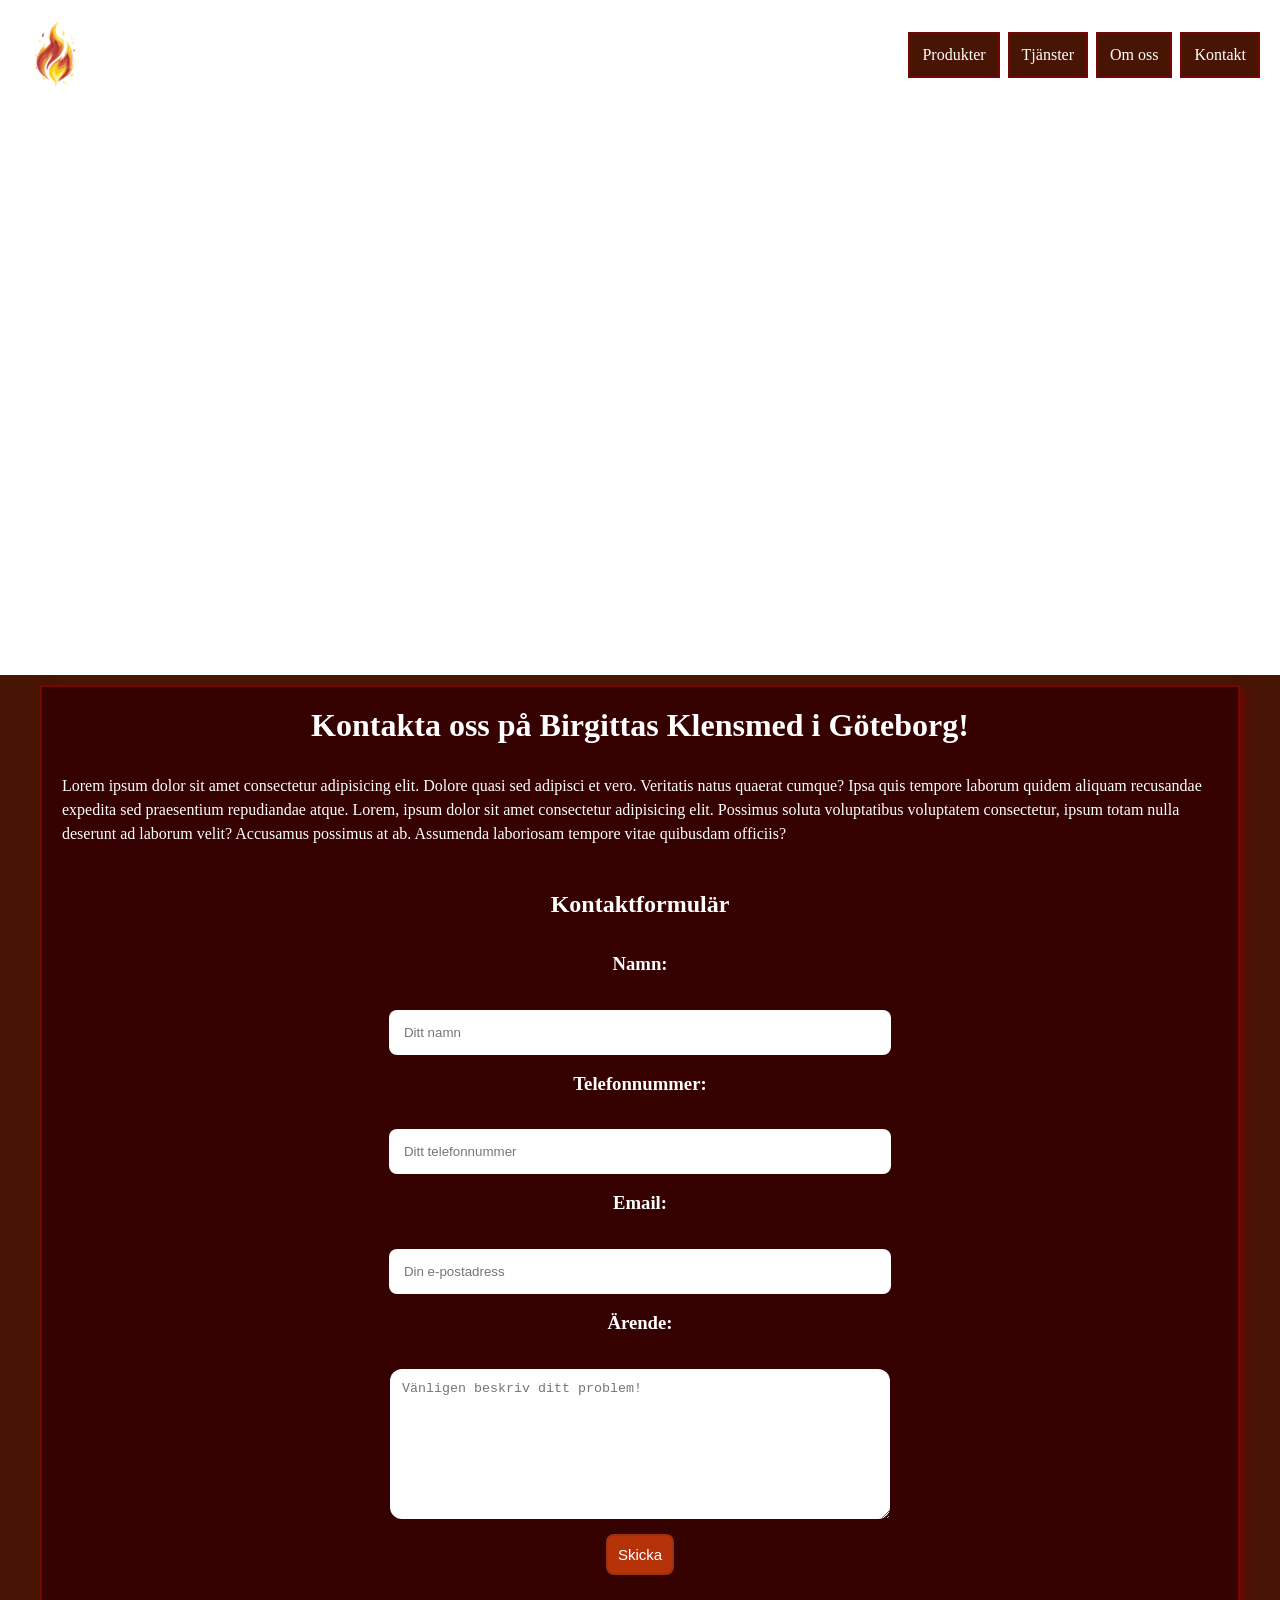
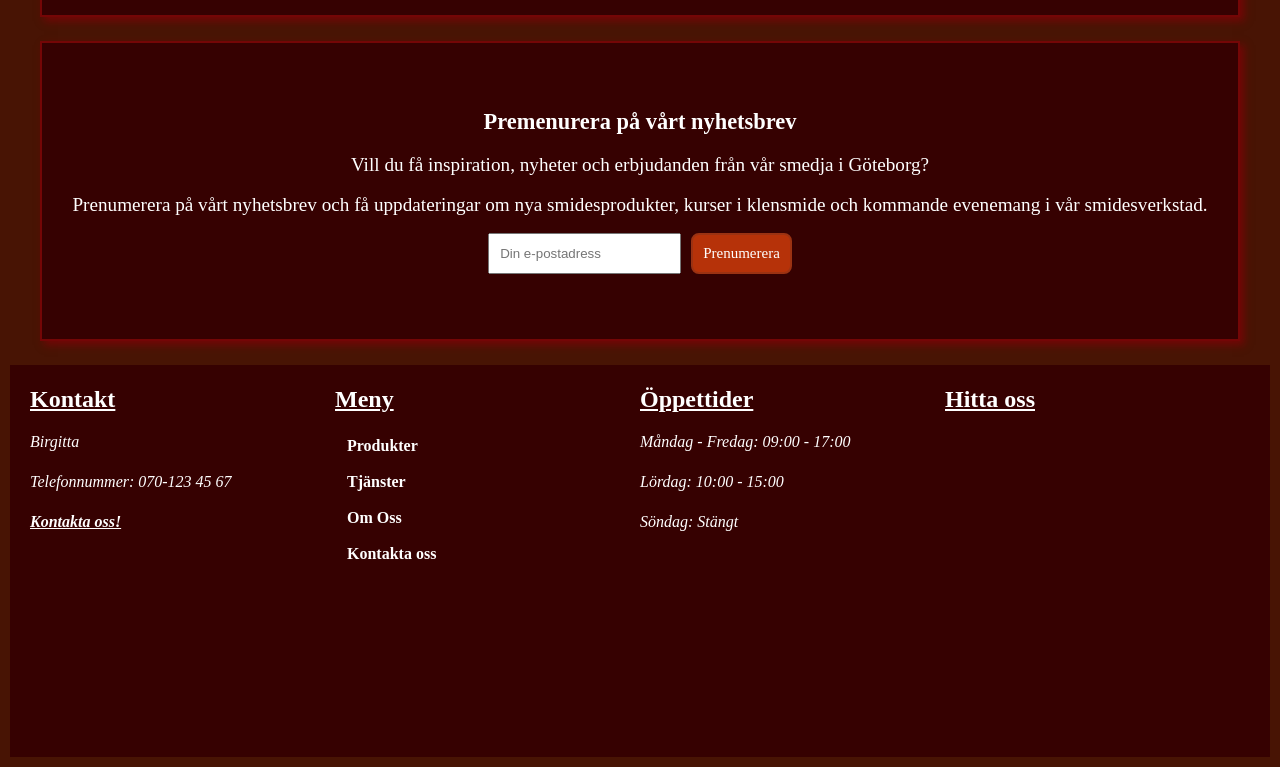
==== kontakt.html @ 1f942d38 "Initial commit" ====
<!doctype html>
<html lang="sv">
	<head>
		<meta charset="UTF-8" />
		<meta name="viewport" content="width=device-width, initial-scale=1.0" />
		<meta
			name="description"
			content="Birgittas Klensmide i Göteborg erbjuder smidesprodukter, specialdesignat smide och kurser. Kontakta oss via formulär eller telefon för beställningar."
		/>
		<meta name="Author" content="Michelle Goretti" />
		<link rel="stylesheet" href="styles/style.css" />
		<link rel="canonical" href="https://webbkurs.ei.hv.se/~migo0011/SEO/kontakt.html" />
		<title>Klensmed i Göteborg – Kontakta Birgittas Klensmide</title>
	</head>
	<body>
		<video class="background-video" autoplay muted loop playsinline>
			<source src="bilder-video/Herovideo-3.mp4" type="video/mp4" />
		</video>
		<section class="hero">
			<header>
				<div class="logo">
					<img src="bilder-video/logotyp.png" alt="En bild på logotypen med en animerad bild på en eld flamma som är röd och gul" />
				</div>

				<input type="checkbox" id="menu-toggle" class="menu-toggle" />
				<label for="menu-toggle" class="hamburger">&#9776;</label>

				<!--Detta är navigationen-->
				<nav class="nav">
					<a href="produkter.html" title="Se våra smidesprodukter i Göteborg">Produkter</a>
					<a href="tjanster.html" title="Upptäck våra smidestjänster i Göteborg">Tjänster</a>
					<a href="index.html" title="Om Birgittas Klensmide i Göteborg">Om oss</a>
					<a href="kontakt.html" title="Kontakta Birgittas Klensmide i Göteborg">Kontakt</a>
				</nav>
			</header>
			<h2>Birgittas Klensmide</h2>
			<p>Since 1987</p>
		</section>
		<div class="wrapper">
			<main>
				<div class="produkt-information">
					<h1 class="information-title">Kontakta oss på Birgittas Klensmed i Göteborg!</h1>
					<p class="text">
						Lorem ipsum dolor sit amet consectetur adipisicing elit. Dolore quasi sed adipisci et vero. Veritatis natus quaerat cumque? Ipsa quis
						tempore laborum quidem aliquam recusandae expedita sed praesentium repudiandae atque. Lorem, ipsum dolor sit amet consectetur adipisicing
						elit. Possimus soluta voluptatibus voluptatem consectetur, ipsum totam nulla deserunt ad laborum velit? Accusamus possimus at ab.
						Assumenda laboriosam tempore vitae quibusdam officiis?
					</p>
					<form class="form" action="#" method="post">
						<h2>Kontaktformulär</h2>
						<label for="namn"><h3>Namn:</h3></label>
						<input type="text" id="namn" name="namn" placeholder="Ditt namn" required />
						<label for="telefonnummer"><h3>Telefonnummer:</h3></label>
						<input type="tel" id="telefonnummer" name="telefonnummer" placeholder="Ditt telefonnummer" required />
						<label for="email"><h3>Email:</h3></label>
						<input type="email" id="email" name="email" placeholder="Din e-postadress" required />
						<label for="arende"><h3>Ärende:</h3></label>
						<textarea id="arende" name="arende" placeholder="Vänligen beskriv ditt problem!" required></textarea>
						<button type="submit">Skicka</button>
					</form>
				</div>
			</main>

			<!--Nyhetsbrev-->
			<section class="newsletter">
				<h3>Premenurera på vårt nyhetsbrev</h3>
				<p>Vill du få inspiration, nyheter och erbjudanden från vår smedja i Göteborg?</p>
				<p>
					Prenumerera på vårt nyhetsbrev och få uppdateringar om nya smidesprodukter, kurser i klensmide och kommande evenemang i vår smidesverkstad.
				</p>
				<form action="#" method="post">
					<input type="email" placeholder="Din e-postadress" required />
					<button type="submit">Prenumerera</button>
				</form>
			</section>

			<footer class="footer">
				<section class="information">
					<h2>Kontakt</h2>
					<p>Birgitta</p>
					<p>Telefonnummer: 070-123 45 67</p>
					<p><a href="kontakt.html">Kontakta oss!</a></p>
				</section>

				<section class="information-2">
					<h2>Meny</h2>
					<nav class="second-nav">
						<ul>
							<li><a href="produkter.html">Produkter</a></li>
							<li><a href="tjanster.html">Tjänster</a></li>
							<li><a href="index.html">Om Oss</a></li>
							<li><a href="kontakt.html">Kontakta oss</a></li>
						</ul>
					</nav>
				</section>

				<section class="information-3">
					<h2>Öppettider</h2>
					<p>Måndag - Fredag: 09:00 - 17:00</p>
					<p>Lördag: 10:00 - 15:00</p>
					<p>Söndag: Stängt</p>
				</section>

				<section class="information-4">
					<h2>Hitta oss</h2>
					<iframe
						src="https://www.openstreetmap.org/export/embed.html?bbox=11.9695%2C57.6995%2C11.9745%2C57.7045&amp;layer=mapnik&amp;marker=57.7020%2C11.9720"
					>
					</iframe>
				</section>
			</footer>
		</div>
	</body>
</html>
---- styles/style.css ----
* {
	margin: 0;
	padding: 0;
	box-sizing: border-box;
}

.wrapper {
	display: flex;
	flex-direction: column;
	gap: 24px;
	max-width: 1300px;
	margin: 0 auto;
	padding: 20px 10px;
	position: relative;
	background-color: #481404;
}

h2,
h3,
h4 {
	font-weight: 600;
	line-height: 1.8rem;
	margin-bottom: 1rem;
	color: white;
}

p {
	line-height: 1.5rem;
	font-family: "Times New Roman", Times, serif;
	font-size: 1rem;
	font-weight: 500;
	margin-bottom: 1.5rem;
	color: white;
}

.logo {
	height: 70px;
	width: 70px;
}

.hero {
	position: relative;
	width: 100%;
	min-height: 75vh;
	overflow: hidden;
}

.background-video {
	position: absolute;
	inset: 0;
	width: 100%;
	height: 100%;
	object-fit: cover;
	z-index: -1;
}

.hero h2,
.hero p {
	position: relative;
	font-size: 3rem;
	text-align: left;
	padding-left: 60px;
	padding-top: 50px;
	color: white;
}

header {
	position: relative;
	display: flex;
	justify-content: space-between;
	align-items: center;
	padding: 20px;
}

/*Navigationen högst upp på sidan.*/
.hamburger {
	display: none;
	font-size: 2rem;
	cursor: pointer;
	color: white;
	user-select: none;
	padding: 10px;
}

.menu-toggle {
	display: none;
}

.nav {
	display: flex;
	align-items: center;
	gap: 8px;
}

/*Detta är för att stilsätta hur länkarna ska ut när man till exempel håller över de, klickar på de och dylikt.*/
header a {
	color: rgb(255, 255, 255);
	text-decoration: none;
	background-color: #481404;
	border: #740606 2px solid;
	padding: 12px 12px;
}

header a:hover {
	background-color: #b63209;
	color: rgb(255, 255, 255);
}

/*Stilsättning för navigationen längst ner.*/
.second-nav ul {
	display: flex;
	flex-direction: column;
	gap: 12px;
	padding: 4px 12px;
	list-style-type: none;
}

.second-nav a {
	color: white;
	font-family: "Times New Roman", Times, serif;
	text-decoration: none;
}

.second-nav a:hover {
	background-color: #b63209;
	border-radius: 40px;
	padding: 8px 8px;
}

img {
	max-width: 100%;
	height: auto;
	border-radius: 40px;
}

main {
	display: flex;
	flex-direction: column;
	gap: 40px;
	margin: 0 auto;
	max-width: 1200px;
}

.information-text {
	display: grid;
	grid-template-columns: 1fr 1fr;
	align-items: center;
	padding: 10px;
	background-color: #360101;
	border: 2px solid #740606;
	box-shadow: 4px 4px 8px #740606;
}

.information-title {
	text-align: center;
	color: rgb(255, 255, 255);
	padding-bottom: 30px;
}

.information-text-2,
.information-text-3 {
	display: grid;
	align-items: center;
	text-align: center;
	padding: 10px;
	background-color: #360101;
	border: 2px solid #740606;
	box-shadow: 4px 4px 8px #740606;
}

.presentation {
	justify-self: center;
	width: 375px;
	height: 375px;
}

.produkt-information {
	align-items: center;
	text-align: start;
	padding: 20px;
	background-color: #360101;
	border: 2px solid #740606;
	box-shadow: 4px 4px 8px #740606;
}

.form {
	display: flex;
	flex-direction: column;
	gap: 15px;
	align-items: center;
	padding: 20px;
	color: white;
	background-color: #360101;
}

.form input {
	padding: 15px;
	border-radius: 8px;
	border: none;
	width: 45%;
}

.form textarea {
	padding: 12px;
	border-radius: 12px;
	border: none;
	width: 100%;
	max-width: 500px;
	min-height: 150px;
}

/* Produkter och tjänster */
.main-produkter,
.main-tjanster {
	display: grid;
	grid-template-columns: repeat(3, 1fr);
	gap: 2rem;
	padding: 20px;
	border-radius: 40px;
	background-color: #360101;
	align-items: stretch;
}

.cards-produkter,
.cards-tjanster {
	display: flex;
	flex-direction: column;
	justify-content: space-between;
	gap: 8px;
	padding: 16px;
	background-color: #481404;
	border: 2px solid #740606;
	border-radius: 8px;
	box-shadow: 0 4px 8px #740606;
	position: relative;
	transition:
		top 0.3s ease,
		box-shadow 0.3s ease;
	height: 100%;
}

.cards-produkter,
.cards-tjanster button {
	margin-top: auto;
}

.cards-produkter:hover,
.cards-tjanster:hover {
	top: -10px;
	box-shadow: 0 12px 20px rgba(0, 0, 0, 0.3);
}

.cards-produkter .ingress,
.cards-tjanster .ingress {
	font-weight: bold;
}

/*Knappar */
button {
	font-size: 15px;
	padding: 10px;
	border-radius: 8px;
	background-color: #b63209;
	color: white;
	cursor: pointer;
	border: 2px solid #9b3212;
}

button a {
	color: white;
	text-decoration: none;
	font-weight: bold;
}

button:hover {
	background-color: #cc6a4c;
	color: black;
}

.newsletter {
	height: 300px;
	width: 100%;
	max-width: 1200px;
	background-color: #360101;
	display: flex;
	flex-direction: column;
	text-align: center;
	padding: 0 20px;
	margin: 0 auto;
	justify-content: center;
	gap: 16px;
	border: 2px solid #740606;
	box-shadow: 4px 4px 8px #740606;
}

.newsletter h3 {
	margin: 0;
	font-size: 1.4rem;
}

.newsletter p {
	margin: 0;
	font-size: 1.2rem;
}

.newsletter form {
	display: flex;
	justify-content: center;
}

.newsletter input[type="email"] {
	padding: 10px;
	margin-right: 10px;
}

.newsletter button {
	padding: 10px 10px;
	font-family: "Times New Roman", Times, serif;
}

.footer {
	display: grid;
	grid-template-columns: repeat(4, 1fr);
	grid-template-areas: "kont meny info map";
	background-color: #360101;
	grid-area: foot;
	min-height: 100px;
	padding: 20px;
	line-height: 1.5;
	align-items: start;
}

.footer h2 {
	text-decoration: underline;
}

.footer p {
	margin-bottom: 1rem;
}

iframe {
	width: 100%;
	height: 300px;
	border: none;
}

.information {
	grid-area: kont;
}

.information-2 {
	grid-area: meny;
	display: flex;
	flex-direction: column;
}

.information-3 {
	grid-area: info;
}

.information-4 {
	grid-area: map;
}

.footer p {
	font-style: italic;
}

footer a {
	color: white;
	font-weight: bold;
}

@media (max-width: 1300px) {
	.wrapper {
		width: 100%;
		max-width: none;
		padding: 10px;
	}
}

/* Media query för 900px */
@media (max-width: 900px) {
	.main-produkter,
	.main-tjanster {
		grid-template-columns: repeat(2, 1fr);
	}
	.information-text {
		grid-template-columns: 1fr;
		text-align: center;
	}

	.footer {
		display: grid;
		gap: 1rem;
		grid-template-areas:
			"kont meny "
			"info map";
		grid-template-columns: 1fr;
	}
}

@media (max-width: 600px) {
	header {
		display: flex;
		justify-content: space-between;
		align-items: center;
		flex-wrap: wrap;
		padding: 10px 20px;
	}

	.nav {
		display: none;
		flex-direction: column;
		gap: 10px;
		width: 100%;
		margin-top: 10px;
		background-color: #360101;
		padding: 10px;
		border-radius: 8px;
	}

	.menu-toggle:checked + .hamburger + .nav {
		display: flex;
	}

	.hamburger {
		display: block;
		font-size: 2rem;
		cursor: pointer;
		color: white;
		user-select: none;
	}
	.hero {
		height: 30vh;
	}
	.hero h2 {
		font-size: 2rem;
		margin-bottom: 15px;
	}

	.hero p {
		font-size: 1rem;
	}

	.main-produkter,
	.main-tjanster {
		grid-template-columns: 1fr;
	}

	.footer {
		display: grid;
		gap: 1rem;
		grid-template-areas:
			"kont"
			"meny"
			"info"
			"map";
		grid-template-columns: 1fr;
	}
}
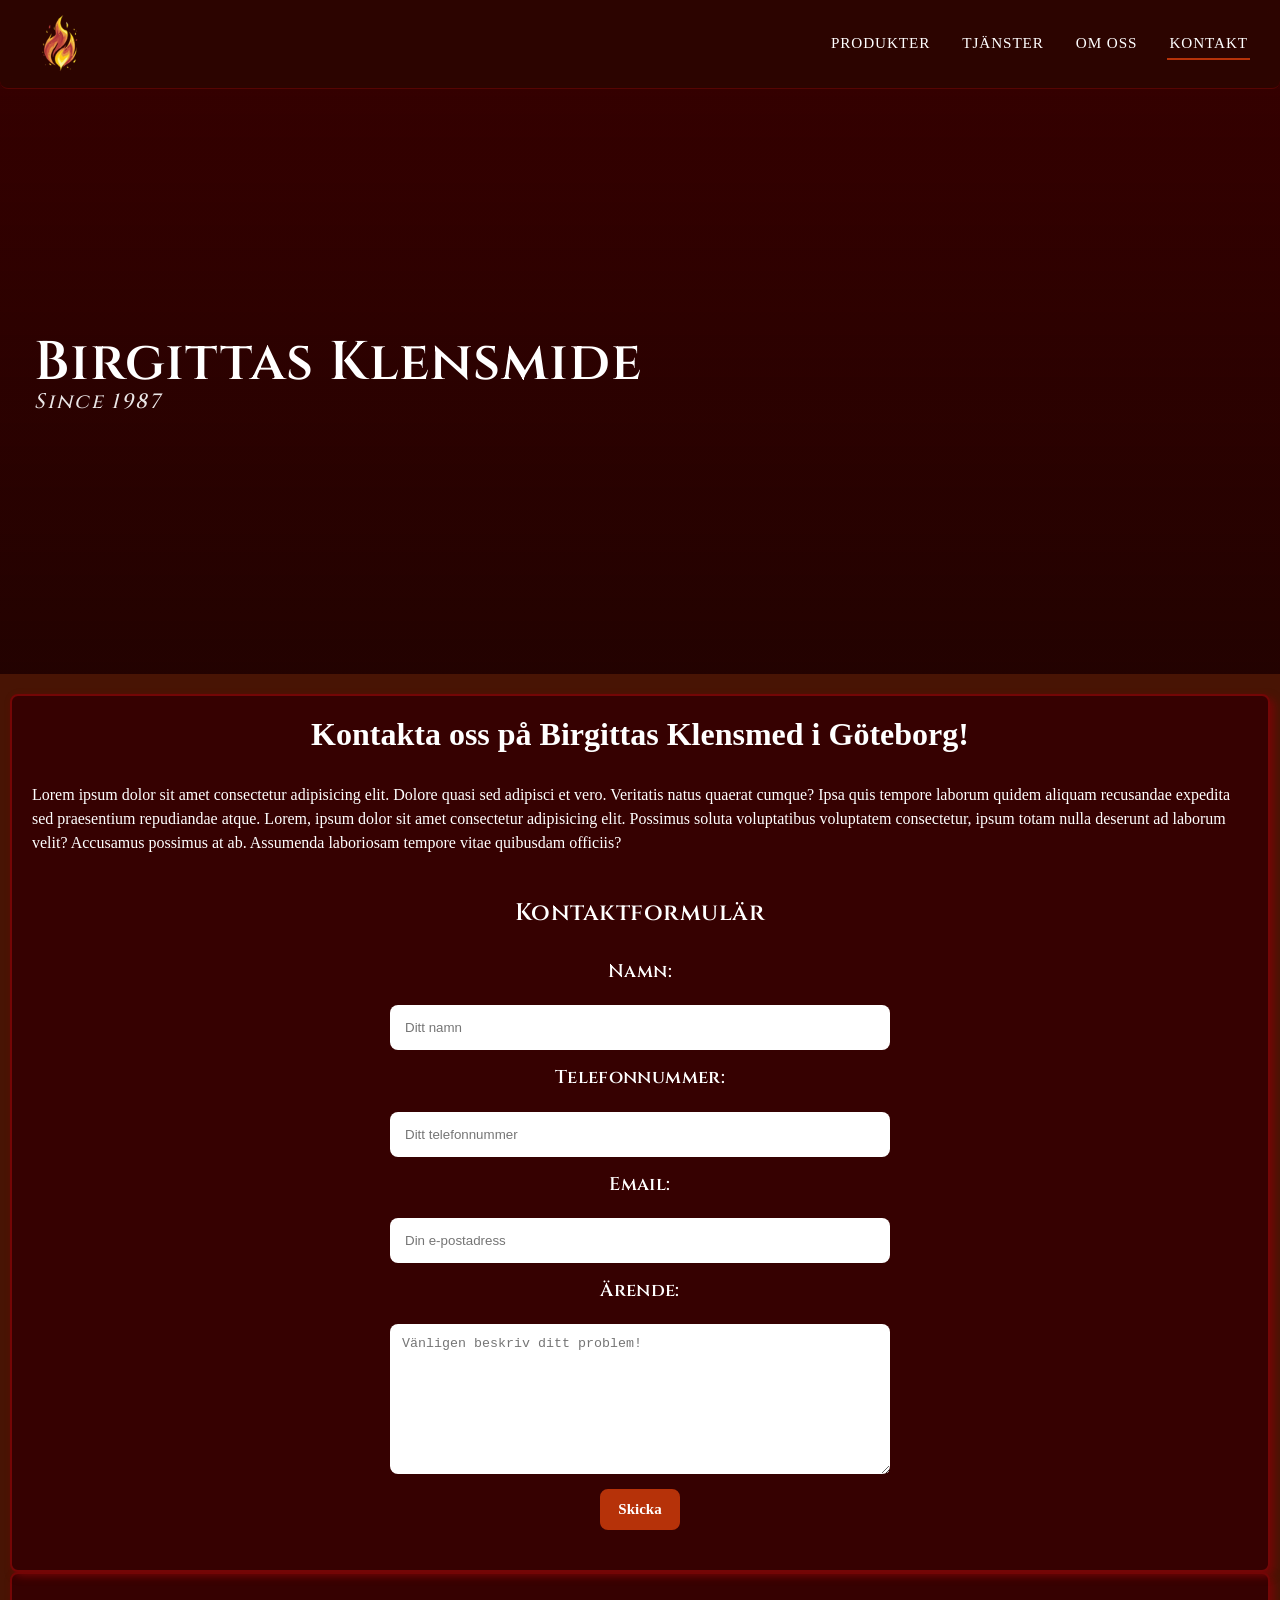
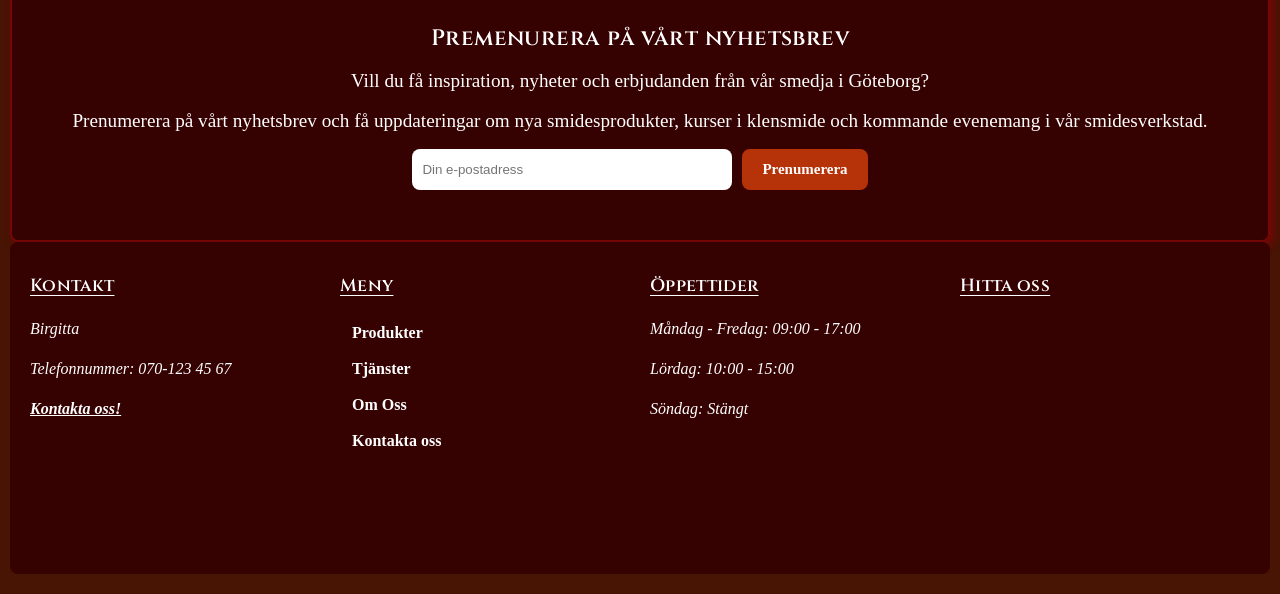
==== commit ed5a2df7: "Initial blacksmith website" ====
--- a/kontakt.html
+++ b/kontakt.html
@@ -8,6 +8,9 @@
 			content="Birgittas Klensmide i Göteborg erbjuder smidesprodukter, specialdesignat smide och kurser. Kontakta oss via formulär eller telefon för beställningar."
 		/>
 		<meta name="Author" content="Michelle Goretti" />
+		<link rel="preconnect" href="https://fonts.googleapis.com" />
+		<link rel="preconnect" href="https://fonts.gstatic.com" crossorigin />
+		<link href="https://fonts.googleapis.com/css2?family=Cinzel:wght@500;600;700&display=swap" rel="stylesheet" />
 		<link rel="stylesheet" href="styles/style.css" />
 		<link rel="canonical" href="https://webbkurs.ei.hv.se/~migo0011/SEO/kontakt.html" />
 		<title>Klensmed i Göteborg – Kontakta Birgittas Klensmide</title>
@@ -16,26 +19,31 @@
 		<video class="background-video" autoplay muted loop playsinline>
 			<source src="bilder-video/Herovideo-3.mp4" type="video/mp4" />
 		</video>
+
+		<header class="site-header">
+			<input type="checkbox" id="menu-toggle" class="menu-toggle" />
+
+			<div class="logo">
+				<img src="bilder-video/logotyp.png" alt="En bild på logotypen med en animerad bild på en eld flamma som är röd och gul" />
+			</div>
+
+			<label for="menu-toggle" class="hamburger" aria-label="Öppna menyn">&#9776;</label>
+
+			<nav class="nav" aria-label="Huvudmeny">
+				<a href="produkter.html" title="Se våra smidesprodukter i Göteborg">Produkter</a>
+				<a href="tjanster.html" title="Upptäck våra smidestjänster i Göteborg">Tjänster</a>
+				<a href="index.html" title="Om Birgittas Klensmide i Göteborg">Om oss</a>
+				<a href="kontakt.html" title="Kontakta Birgittas Klensmide i Göteborg" aria-current="page">Kontakt</a>
+			</nav>
+		</header>
+
 		<section class="hero">
-			<header>
-				<div class="logo">
-					<img src="bilder-video/logotyp.png" alt="En bild på logotypen med en animerad bild på en eld flamma som är röd och gul" />
-				</div>
+			<div class="hero-inner">
+				<h2>Birgittas Klensmide</h2>
+				<p>Since 1987</p>
+			</div>
+		</section>
 
-				<input type="checkbox" id="menu-toggle" class="menu-toggle" />
-				<label for="menu-toggle" class="hamburger">&#9776;</label>
-
-				<!--Detta är navigationen-->
-				<nav class="nav">
-					<a href="produkter.html" title="Se våra smidesprodukter i Göteborg">Produkter</a>
-					<a href="tjanster.html" title="Upptäck våra smidestjänster i Göteborg">Tjänster</a>
-					<a href="index.html" title="Om Birgittas Klensmide i Göteborg">Om oss</a>
-					<a href="kontakt.html" title="Kontakta Birgittas Klensmide i Göteborg">Kontakt</a>
-				</nav>
-			</header>
-			<h2>Birgittas Klensmide</h2>
-			<p>Since 1987</p>
-		</section>
 		<div class="wrapper">
 			<main>
 				<div class="produkt-information">
@@ -48,13 +56,13 @@
 					</p>
 					<form class="form" action="#" method="post">
 						<h2>Kontaktformulär</h2>
-						<label for="namn"><h3>Namn:</h3></label>
+						<label for="namn">Namn:</label>
 						<input type="text" id="namn" name="namn" placeholder="Ditt namn" required />
-						<label for="telefonnummer"><h3>Telefonnummer:</h3></label>
+						<label for="telefonnummer">Telefonnummer:</label>
 						<input type="tel" id="telefonnummer" name="telefonnummer" placeholder="Ditt telefonnummer" required />
-						<label for="email"><h3>Email:</h3></label>
+						<label for="email">Email:</label>
 						<input type="email" id="email" name="email" placeholder="Din e-postadress" required />
-						<label for="arende"><h3>Ärende:</h3></label>
+						<label for="arende">Ärende:</label>
 						<textarea id="arende" name="arende" placeholder="Vänligen beskriv ditt problem!" required></textarea>
 						<button type="submit">Skicka</button>
 					</form>
@@ -84,7 +92,7 @@
 
 				<section class="information-2">
 					<h2>Meny</h2>
-					<nav class="second-nav">
+					<nav class="second-nav" aria-label="Sidfotsmeny">
 						<ul>
 							<li><a href="produkter.html">Produkter</a></li>
 							<li><a href="tjanster.html">Tjänster</a></li>
@@ -105,10 +113,11 @@
 					<h2>Hitta oss</h2>
 					<iframe
 						src="https://www.openstreetmap.org/export/embed.html?bbox=11.9695%2C57.6995%2C11.9745%2C57.7045&amp;layer=mapnik&amp;marker=57.7020%2C11.9720"
+						title="Karta som visar Birgittas Klensmides plats i Göteborg"
 					>
 					</iframe>
 				</section>
 			</footer>
 		</div>
 	</body>
-</html>
+</html>
--- a/styles/style.css
+++ b/styles/style.css
@@ -4,82 +4,123 @@
 	box-sizing: border-box;
 }
 
+
+:root {
+	--color-brown: #481404;
+	--color-maroon: #360101;
+	--color-border: #740606;
+	--color-accent: #b63209;
+	--color-accent-hover: #cc6a4c;
+	--color-white: #ffffff;
+
+	--font-display: "Cinzel", "Times New Roman", Times, serif;
+	--font-body: "Times New Roman", Times, serif;
+
+	--radius-sm: 8px;
+	--radius-lg: 40px;
+	--shadow-card: 4px 4px 8px var(--color-border);
+
+	--header-height: 88px;
+}
+
+html {
+	scroll-behavior: smooth;
+}
+
+body {
+	overflow-x: hidden;
+	background-color: var(--color-maroon);
+}
+
+h2,
+h3,
+h4 {
+	font-family: var(--font-display);
+	font-weight: 600;
+	line-height: 1.8rem;
+	letter-spacing: 0.02em;
+	margin-bottom: 1rem;
+	color: var(--color-white);
+}
+
+p {
+	line-height: 1.5rem;
+	font-family: var(--font-body);
+	font-size: 1rem;
+	font-weight: 500;
+	margin-bottom: 1.5rem;
+	color: var(--color-white);
+}
+
+a {
+	color: inherit;
+}
+
+img {
+	max-width: 100%;
+	height: auto;
+	border-radius: var(--radius-lg);
+}
+
+:focus-visible {
+	outline: 2px solid var(--color-accent-hover);
+	outline-offset: 3px;
+}
+
 .wrapper {
-	display: flex;
-	flex-direction: column;
-	gap: 24px;
+	width: 100%;
 	max-width: 1300px;
 	margin: 0 auto;
 	padding: 20px 10px;
-	position: relative;
-	background-color: #481404;
-}
-
-h2,
-h3,
-h4 {
-	font-weight: 600;
-	line-height: 1.8rem;
-	margin-bottom: 1rem;
-	color: white;
-}
-
-p {
-	line-height: 1.5rem;
-	font-family: "Times New Roman", Times, serif;
-	font-size: 1rem;
-	font-weight: 500;
-	margin-bottom: 1.5rem;
-	color: white;
-}
-
-.logo {
-	height: 70px;
-	width: 70px;
-}
-
-.hero {
-	position: relative;
-	width: 100%;
-	min-height: 75vh;
-	overflow: hidden;
+	background-color: var(--color-brown);
 }
 
 .background-video {
-	position: absolute;
-	inset: 0;
+	position: fixed;
+	top: 0;
+	left: 0;
 	width: 100%;
 	height: 100%;
 	object-fit: cover;
 	z-index: -1;
 }
 
-.hero h2,
-.hero p {
-	position: relative;
-	font-size: 3rem;
-	text-align: left;
-	padding-left: 60px;
-	padding-top: 50px;
-	color: white;
-}
-
-header {
-	position: relative;
+.logo {
+	height: 60px;
+	width: 60px;
+	flex-shrink: 0;
+}
+
+/* ---------------------------------------
+   Header / navigation
+  
+----------------------------------------*/
+.site-header {
+	position: sticky;
+	top: 0;
+	z-index: 20;
+	min-height: var(--header-height);
 	display: flex;
 	justify-content: space-between;
 	align-items: center;
-	padding: 20px;
-}
-
-/*Navigationen högst upp på sidan.*/
+	gap: 20px;
+	width: 100%;
+	max-width: 1300px;
+	margin: 0 auto;
+	padding: 14px 30px;
+	background-color: rgba(43, 5, 1, 0.82);
+	backdrop-filter: blur(6px);
+	border-bottom: 1px solid rgba(116, 6, 6, 0.6);
+	border-radius: 0 0 var(--radius-sm) var(--radius-sm);
+}
+
 .hamburger {
 	display: none;
 	font-size: 2rem;
 	cursor: pointer;
-	color: white;
+	color: var(--color-white);
 	user-select: none;
-	padding: 10px;
+	padding: 6px 10px;
 }
 
 .menu-toggle {
@@ -89,24 +130,73 @@
 .nav {
 	display: flex;
 	align-items: center;
-	gap: 8px;
-}
-
-/*Detta är för att stilsätta hur länkarna ska ut när man till exempel håller över de, klickar på de och dylikt.*/
-header a {
-	color: rgb(255, 255, 255);
+	gap: 28px;
+}
+
+.nav a {
+	position: relative;
+	color: var(--color-white);
 	text-decoration: none;
-	background-color: #481404;
-	border: #740606 2px solid;
-	padding: 12px 12px;
-}
-
-header a:hover {
-	background-color: #b63209;
-	color: rgb(255, 255, 255);
-}
-
-/*Stilsättning för navigationen längst ner.*/
+	font-family: var(--font-body);
+	font-size: 0.95rem;
+	letter-spacing: 0.06em;
+	text-transform: uppercase;
+	padding: 6px 2px;
+	border-bottom: 2px solid transparent;
+	transition: border-color 0.25s ease, opacity 0.25s ease;
+}
+
+.nav a:hover,
+.nav a:focus-visible,
+.nav a[aria-current="page"] {
+	border-bottom-color: var(--color-accent);
+}
+
+/* ---------------------------------------
+   Hero
+----------------------------------------*/
+.hero {
+	position: relative;
+	display: flex;
+	flex-direction: column;
+	justify-content: center;
+	width: 100%;
+	max-width: 1300px;
+	margin: 0 auto;
+	min-height: 65vh;
+}
+
+.hero::before {
+	content: "";
+	position: absolute;
+	inset: 0;
+	background: linear-gradient(180deg, rgba(20, 4, 1, 0.05) 0%, rgba(20, 4, 1, 0.55) 100%);
+	z-index: -1;
+}
+
+
+.hero-inner {
+	width: 100%;
+	padding: 40px 34px;
+}
+
+.hero h2 {
+	font-size: clamp(2.2rem, 5vw, 3.4rem);
+	margin-bottom: 0.75rem;
+}
+
+.hero p {
+	font-family: var(--font-display);
+	font-style: italic;
+	font-size: clamp(1rem, 2vw, 1.3rem);
+	letter-spacing: 0.1em;
+	opacity: 0.9;
+	margin-bottom: 0;
+}
+
+/* ---------------------------------------
+   Sidfotsnavigation
+----------------------------------------*/
 .second-nav ul {
 	display: flex;
 	flex-direction: column;
@@ -116,21 +206,16 @@
 }
 
 .second-nav a {
-	color: white;
-	font-family: "Times New Roman", Times, serif;
+	color: var(--color-white);
+	font-family: var(--font-body);
 	text-decoration: none;
 }
 
-.second-nav a:hover {
-	background-color: #b63209;
-	border-radius: 40px;
+.second-nav a:hover,
+.second-nav a:focus-visible {
+	background-color: var(--color-accent);
+	border-radius: var(--radius-sm);
 	padding: 8px 8px;
-}
-
-img {
-	max-width: 100%;
-	height: auto;
-	border-radius: 40px;
 }
 
 main {
@@ -138,22 +223,24 @@
 	flex-direction: column;
 	gap: 40px;
 	margin: 0 auto;
-	max-width: 1200px;
+	max-width: 1300px;
 }
 
 .information-text {
 	display: grid;
 	grid-template-columns: 1fr 1fr;
+	gap: 30px;
 	align-items: center;
-	padding: 10px;
-	background-color: #360101;
-	border: 2px solid #740606;
-	box-shadow: 4px 4px 8px #740606;
+	padding: 24px;
+	background-color: var(--color-maroon);
+	border: 2px solid var(--color-border);
+	border-radius: var(--radius-sm);
+	box-shadow: var(--shadow-card);
 }
 
 .information-title {
 	text-align: center;
-	color: rgb(255, 255, 255);
+	color: var(--color-white);
 	padding-bottom: 30px;
 }
 
@@ -162,25 +249,27 @@
 	display: grid;
 	align-items: center;
 	text-align: center;
-	padding: 10px;
-	background-color: #360101;
-	border: 2px solid #740606;
-	box-shadow: 4px 4px 8px #740606;
+	padding: 24px;
+	background-color: var(--color-maroon);
+	border: 2px solid var(--color-border);
+	border-radius: var(--radius-sm);
+	box-shadow: var(--shadow-card);
 }
 
 .presentation {
 	justify-self: center;
-	width: 375px;
-	height: 375px;
+	width: 100%;
+	max-width: 375px;
 }
 
 .produkt-information {
 	align-items: center;
 	text-align: start;
 	padding: 20px;
-	background-color: #360101;
-	border: 2px solid #740606;
-	box-shadow: 4px 4px 8px #740606;
+	background-color: var(--color-maroon);
+	border: 2px solid var(--color-border);
+	border-radius: var(--radius-sm);
+	box-shadow: var(--shadow-card);
 }
 
 .form {
@@ -189,35 +278,48 @@
 	gap: 15px;
 	align-items: center;
 	padding: 20px;
-	color: white;
-	background-color: #360101;
+	color: var(--color-white);
+	background-color: var(--color-maroon);
+}
+
+.form label {
+	display: block;
+	font-family: var(--font-display);
+	font-weight: 600;
+	font-size: 1.15rem;
+	letter-spacing: 0.02em;
+	color: var(--color-white);
+	margin-bottom: 0.4rem;
 }
 
 .form input {
 	padding: 15px;
-	border-radius: 8px;
+	border-radius: var(--radius-sm);
 	border: none;
-	width: 45%;
+	width: 100%;
+	max-width: 500px;
 }
 
 .form textarea {
 	padding: 12px;
-	border-radius: 12px;
+	border-radius: var(--radius-sm);
 	border: none;
 	width: 100%;
 	max-width: 500px;
 	min-height: 150px;
 }
 
-/* Produkter och tjänster */
+/* ---------------------------------------
+   Produkter och tjänster
+----------------------------------------*/
 .main-produkter,
 .main-tjanster {
 	display: grid;
 	grid-template-columns: repeat(3, 1fr);
 	gap: 2rem;
 	padding: 20px;
-	border-radius: 40px;
-	background-color: #360101;
+	border-radius: var(--radius-sm);
+	background-color: var(--color-maroon);
 	align-items: stretch;
 }
 
@@ -227,27 +329,36 @@
 	flex-direction: column;
 	justify-content: space-between;
 	gap: 8px;
-	padding: 16px;
-	background-color: #481404;
-	border: 2px solid #740606;
-	border-radius: 8px;
-	box-shadow: 0 4px 8px #740606;
+	padding: 18px;
+	background-color: var(--color-brown);
+	border: 2px solid var(--color-border);
+	border-radius: var(--radius-sm);
+	box-shadow: 0 4px 8px var(--color-border);
 	position: relative;
-	transition:
-		top 0.3s ease,
-		box-shadow 0.3s ease;
+	transition: transform 0.3s ease, box-shadow 0.3s ease;
 	height: 100%;
 }
 
-.cards-produkter,
+.cards-produkter img,
+.cards-tjanster img {
+	width: 100%;
+	aspect-ratio: 4 / 3;
+	object-fit: cover;
+	border-radius: var(--radius-sm);
+}
+
+.cards-produkter .btn,
+.cards-produkter button,
+.cards-tjanster .btn,
 .cards-tjanster button {
 	margin-top: auto;
+	align-self: center;
 }
 
 .cards-produkter:hover,
 .cards-tjanster:hover {
-	top: -10px;
-	box-shadow: 0 12px 20px rgba(0, 0, 0, 0.3);
+	transform: translateY(-8px);
+	box-shadow: 0 14px 22px rgba(0, 0, 0, 0.35);
 }
 
 .cards-produkter .ingress,
@@ -255,42 +366,48 @@
 	font-weight: bold;
 }
 
-/*Knappar */
+/* ---------------------------------------
+   Knappar
+----------------------------------------*/
+.btn,
 button {
+	display: inline-block;
+	font-family: var(--font-body);
 	font-size: 15px;
-	padding: 10px;
-	border-radius: 8px;
-	background-color: #b63209;
-	color: white;
+	font-weight: bold;
+	padding: 10px 16px;
+	border-radius: var(--radius-sm);
+	background-color: var(--color-accent);
+	color: var(--color-white);
 	cursor: pointer;
-	border: 2px solid #9b3212;
-}
-
-button a {
-	color: white;
+	border: 2px solid var(--color-accent);
 	text-decoration: none;
-	font-weight: bold;
-}
-
-button:hover {
-	background-color: #cc6a4c;
-	color: black;
+	text-align: center;
+	transition: background-color 0.25s ease, color 0.25s ease;
+}
+
+.btn:hover,
+.btn:focus-visible,
+button:hover,
+button:focus-visible {
+	background-color: var(--color-accent-hover);
+	color: #2b0501;
 }
 
 .newsletter {
-	height: 300px;
-	width: 100%;
-	max-width: 1200px;
-	background-color: #360101;
+	width: 100%;
+	max-width: 1300px;
+	background-color: var(--color-maroon);
 	display: flex;
 	flex-direction: column;
 	text-align: center;
-	padding: 0 20px;
+	padding: 50px 20px;
 	margin: 0 auto;
 	justify-content: center;
 	gap: 16px;
-	border: 2px solid #740606;
-	box-shadow: 4px 4px 8px #740606;
+	border: 2px solid var(--color-border);
+	border-radius: var(--radius-sm);
+	box-shadow: var(--shadow-card);
 }
 
 .newsletter h3 {
@@ -305,43 +422,54 @@
 
 .newsletter form {
 	display: flex;
+	flex-wrap: wrap;
 	justify-content: center;
+	gap: 10px;
 }
 
 .newsletter input[type="email"] {
 	padding: 10px;
-	margin-right: 10px;
+	border: none;
+	border-radius: var(--radius-sm);
+	min-width: 240px;
+	flex: 1 1 240px;
+	max-width: 320px;
 }
 
 .newsletter button {
-	padding: 10px 10px;
-	font-family: "Times New Roman", Times, serif;
+	padding: 10px 18px;
+	font-family: var(--font-body);
 }
 
 .footer {
 	display: grid;
 	grid-template-columns: repeat(4, 1fr);
 	grid-template-areas: "kont meny info map";
-	background-color: #360101;
-	grid-area: foot;
+	gap: 20px;
+	background-color: var(--color-maroon);
+	border-radius: var(--radius-sm);
 	min-height: 100px;
-	padding: 20px;
+	padding: 30px 20px;
 	line-height: 1.5;
 	align-items: start;
 }
 
 .footer h2 {
+	font-size: 1.1rem;
 	text-decoration: underline;
+	text-underline-offset: 4px;
 }
 
 .footer p {
 	margin-bottom: 1rem;
+	font-style: italic;
 }
 
 iframe {
 	width: 100%;
-	height: 300px;
+	height: 220px;
 	border: none;
+	border-radius: var(--radius-sm);
 }
 
 .information {
@@ -362,16 +490,12 @@
 	grid-area: map;
 }
 
-.footer p {
-	font-style: italic;
-}
-
 footer a {
-	color: white;
+	color: var(--color-white);
 	font-weight: bold;
 }
 
-@media (max-width: 1300px) {
+@media (max-width: 1200px) {
 	.wrapper {
 		width: 100%;
 		max-width: none;
@@ -391,56 +515,50 @@
 	}
 
 	.footer {
-		display: grid;
-		gap: 1rem;
 		grid-template-areas:
-			"kont meny "
+			"kont meny"
 			"info map";
-		grid-template-columns: 1fr;
+		grid-template-columns: 1fr 1fr;
 	}
 }
 
 @media (max-width: 600px) {
-	header {
-		display: flex;
-		justify-content: space-between;
-		align-items: center;
+	.site-header {
 		flex-wrap: wrap;
-		padding: 10px 20px;
+		padding: 12px 20px;
 	}
 
 	.nav {
 		display: none;
 		flex-direction: column;
-		gap: 10px;
+		align-items: center;
+		text-align: center;
+		gap: 14px;
 		width: 100%;
-		margin-top: 10px;
-		background-color: #360101;
-		padding: 10px;
-		border-radius: 8px;
-	}
-
-	.menu-toggle:checked + .hamburger + .nav {
+		margin-top: 14px;
+		padding: 16px;
+		background-color: rgba(43, 5, 1, 0.95);
+		border-radius: var(--radius-sm);
+	}
+
+	.menu-toggle:checked ~ .nav {
 		display: flex;
+	}
+
+	.menu-toggle:checked ~ .logo {
+		display: none;
 	}
 
 	.hamburger {
 		display: block;
-		font-size: 2rem;
-		cursor: pointer;
-		color: white;
-		user-select: none;
-	}
+	}
+
 	.hero {
-		height: 30vh;
-	}
-	.hero h2 {
-		font-size: 2rem;
-		margin-bottom: 15px;
-	}
-
-	.hero p {
-		font-size: 1rem;
+		min-height: 40vh;
+	}
+
+	.hero-inner {
+		padding: 30px;
 	}
 
 	.main-produkter,
@@ -449,13 +567,10 @@
 	}
 
 	.footer {
-		display: grid;
-		gap: 1rem;
 		grid-template-areas:
-			"kont"
-			"meny"
-			"info"
-			"map";
-		grid-template-columns: 1fr;
-	}
-}
+			"kont kont"
+			"meny meny"
+			"info info"
+			"map map";
+	}
+}
